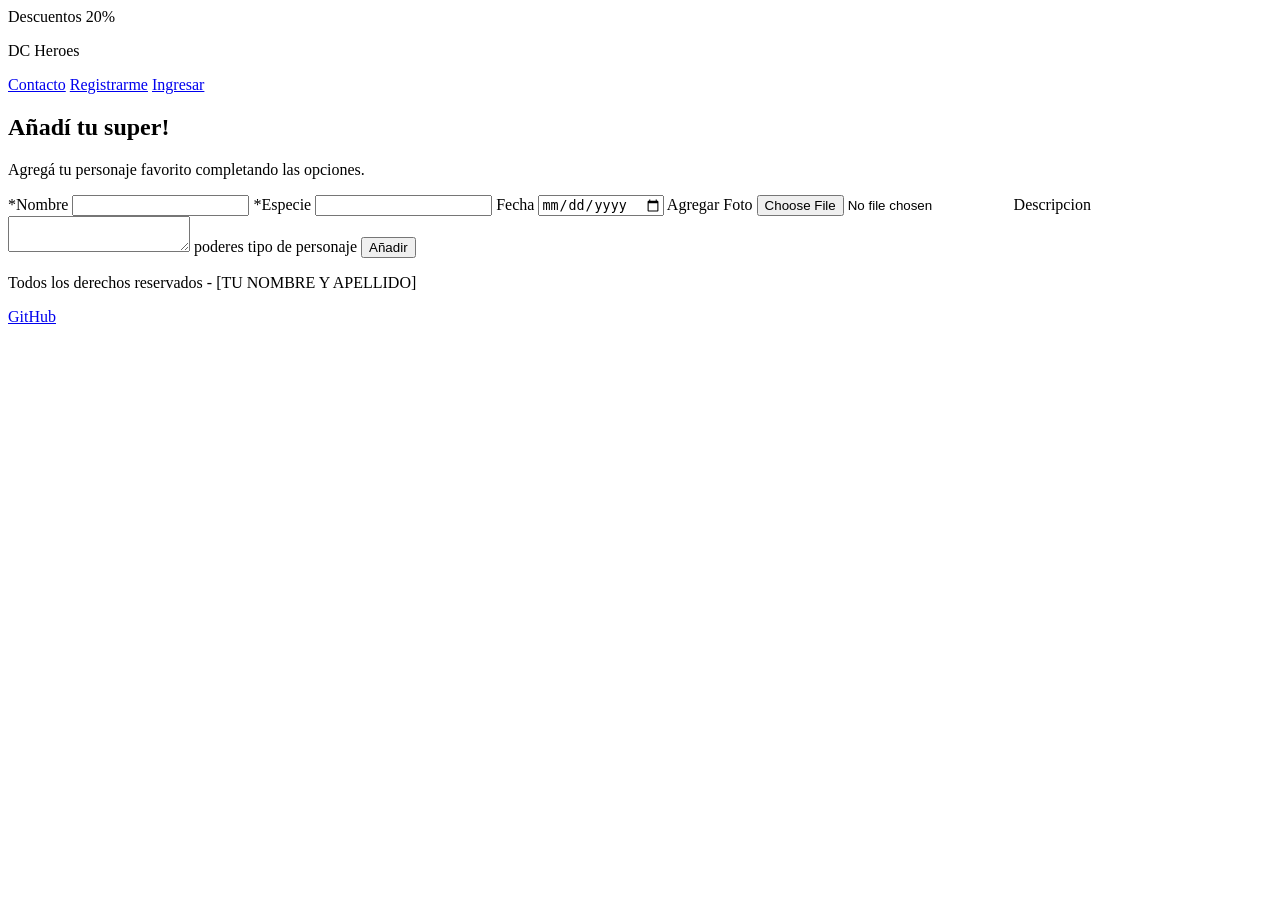
==== formularios.html @ 74b039d5 "feat: implementar formulario accesible con metodo POST Closes #5" ====
<!doctype html>
<html lang="es">
  <head>
    <meta charset="UTF-8" />
    <meta name="viewport" content="width=device-width, initial-scale=1.0" />
    <title>DC Heroes — Añadí tu super | Programación II</title>
    <link rel="preconnect" href="https://fonts.googleapis.com" />
    <link rel="preconnect" href="https://fonts.gstatic.com" crossorigin />
    <link
      href="https://fonts.googleapis.com/css2?family=Inter:wght@300;700&family=Karla&family=Roboto:wght@400;700&display=swap"
      rel="stylesheet"
    />
    <link rel="stylesheet" href="css/formularios.css" />
  </head>

  <body>
    <!--
      Plantilla guía — Completá el markup según el frame «Añadir» de Figma.
      Recordá: los tests automáticos sólo miran este archivo y css/formularios.css.
    -->
    <div class="page-shell">
      <div class="top-bar">Descuentos 20%</div>

      <header class="brand-header">
        <p class="brand-title">DC Heroes</p>
      </header>

      <nav class="main-nav" aria-label="Principal">
        <a href="#">Contacto</a>
        <a href="#">Registrarme</a>
        <a href="#">Ingresar</a>
      </nav>

      <main class="page-main">
        <!-- TODO: envolver el formulario en <form method="post" action="#"> -->
        <!-- TODO: título «Añadí tu super!» y texto guía de la maqueta -->
        <!-- TODO: campos Nombre (*), Especie (*), Fecha, Foto, Descripción -->
        <!-- TODO: fieldset Poderes con 4 checkboxes -->
        <!-- TODO: fieldset Tipo de personaje con radios name="tipo-personaje" -->
        <!-- TODO: botón <button type="submit">Añadir</button> -->
        <form method="post" action="#">
          <h2>Añadí tu super!</h2>
          <p>Agregá tu personaje favorito completando las opciones.</p>
          <label for="nombre">*Nombre</label>
          <input type="text" id="nombre" name="nombre">
          <label for="especie">*Especie</label>
          <input type="text" id="especie" name="especie">
          <label for="fecha">Fecha</label> 
          <input type="date" id="fecha" name="fecha">
          <label for="foto">Agregar Foto</label> 
          <input type="file" id="foto" name="foto">
          <label for="descripcion">Descripcion</label>
          <textarea id="descripcion" name="descripcion"></textarea>

          <label for="poderes">poderes</label>

          <label for="tipodepersonaje">tipo de personaje</label>
          
          <button type="submit">Añadir</button>

        </form>
      </main>

      <footer class="site-footer">
        <p>Todos los derechos reservados - [TU NOMBRE Y APELLIDO]</p>
        <a href="https://github.com/" class="footer-github">GitHub</a>
      </footer>

    </div>
  </body>
</html>
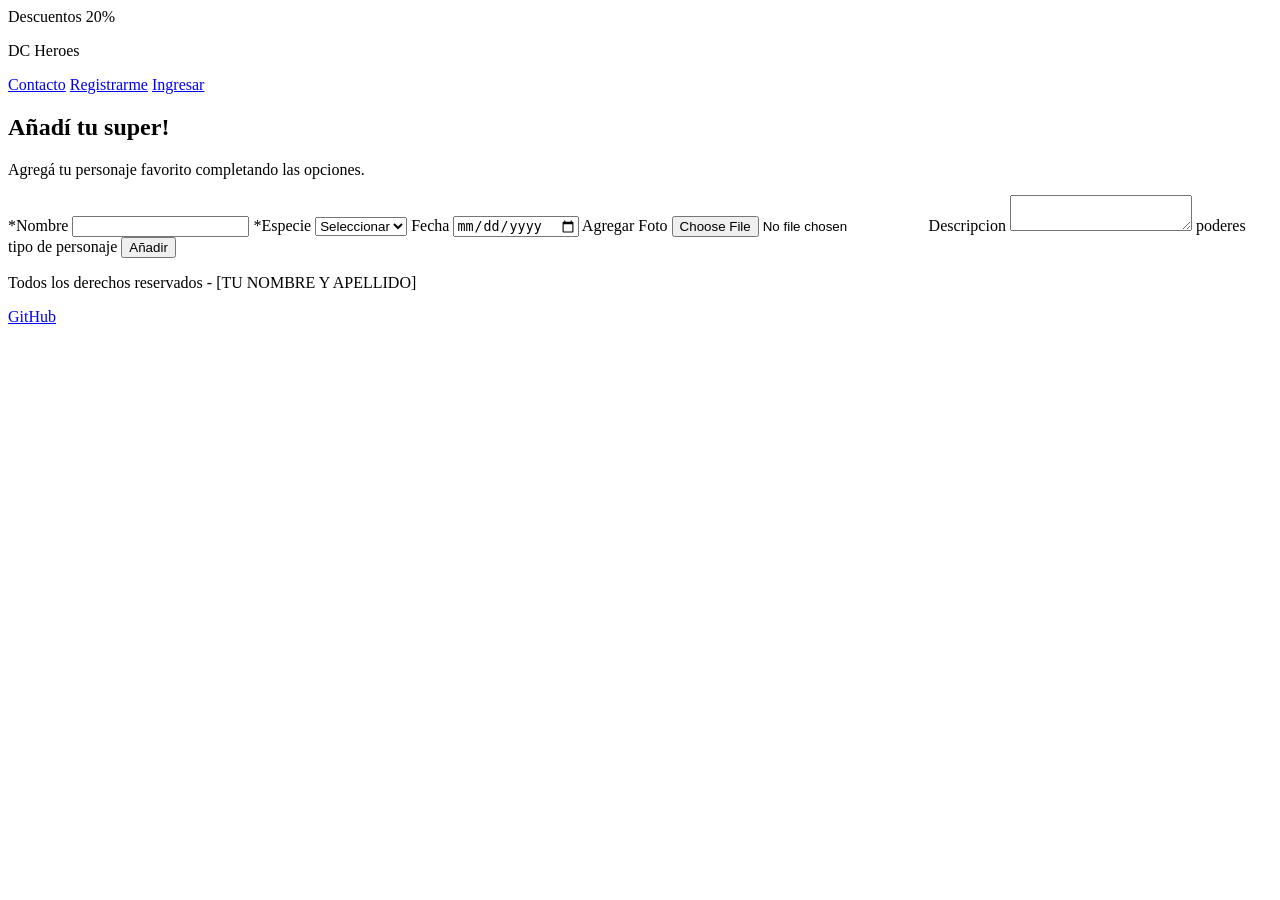
==== commit c57a9dfc: "feat: agregar campos obligatorios nombre y especie Closes #6" ====
--- a/formularios.html
+++ b/formularios.html
@@ -42,9 +42,14 @@
           <h2>Añadí tu super!</h2>
           <p>Agregá tu personaje favorito completando las opciones.</p>
           <label for="nombre">*Nombre</label>
-          <input type="text" id="nombre" name="nombre">
+          <input type="text" id="nombre" name="nombre" required>
           <label for="especie">*Especie</label>
-          <input type="text" id="especie" name="especie">
+          <select id="especie" name="especie" required>
+           <option value="">Seleccionar</option>
+           <option value="humano">Humano</option>
+           <option value="alienigena">Alienígena</option>
+           <option value="robot">Robot</option>
+          </select>
           <label for="fecha">Fecha</label> 
           <input type="date" id="fecha" name="fecha">
           <label for="foto">Agregar Foto</label> 
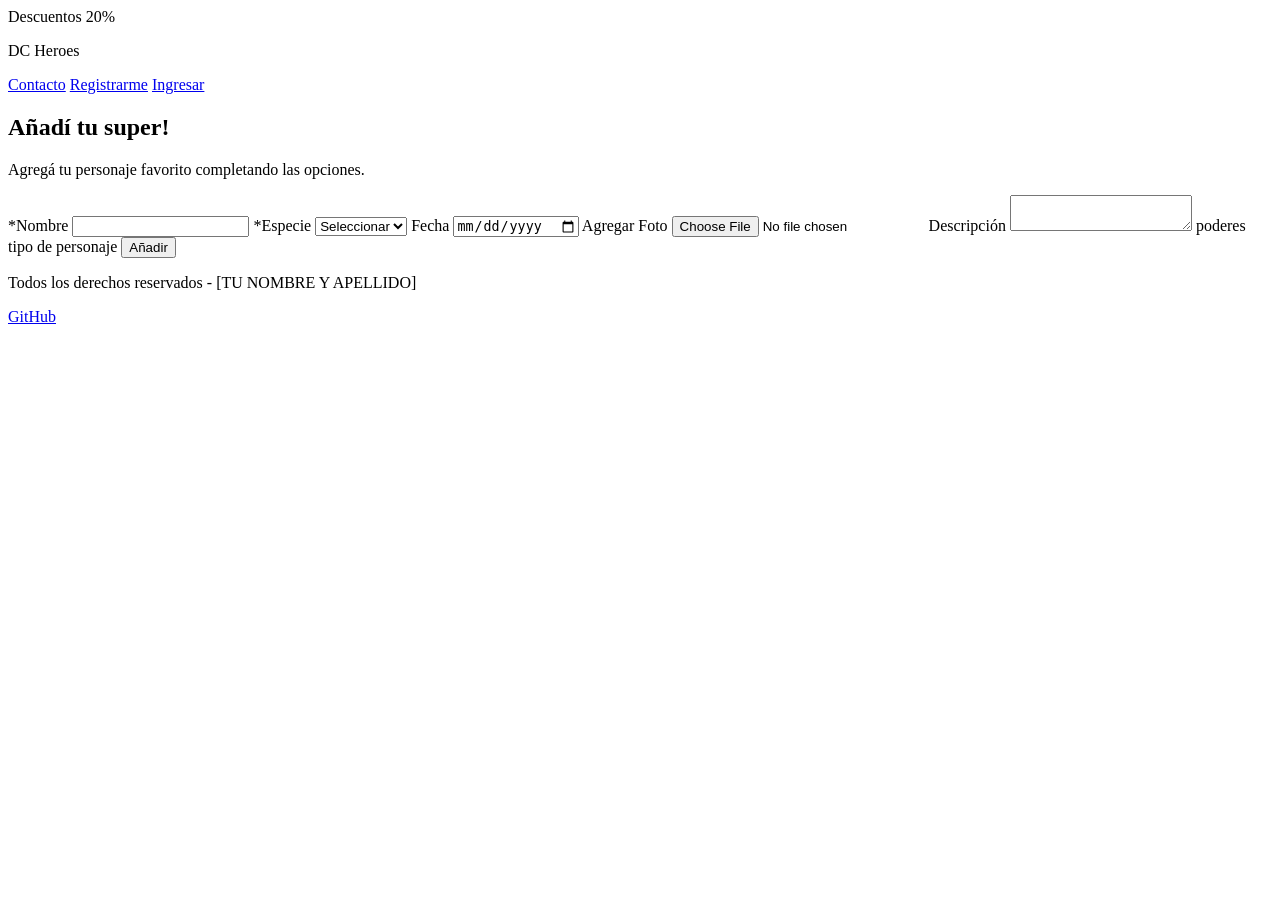
==== commit bf952231: "feat: agregar controles HTML5 fecha, archivo y descripcion Closes #7" ====
--- a/formularios.html
+++ b/formularios.html
@@ -53,8 +53,8 @@
           <label for="fecha">Fecha</label> 
           <input type="date" id="fecha" name="fecha">
           <label for="foto">Agregar Foto</label> 
-          <input type="file" id="foto" name="foto">
-          <label for="descripcion">Descripcion</label>
+          <input type="file" id="foto" name="foto" accept="image/*">
+          <label for="descripcion">Descripción</label>
           <textarea id="descripcion" name="descripcion"></textarea>
 
           <label for="poderes">poderes</label>
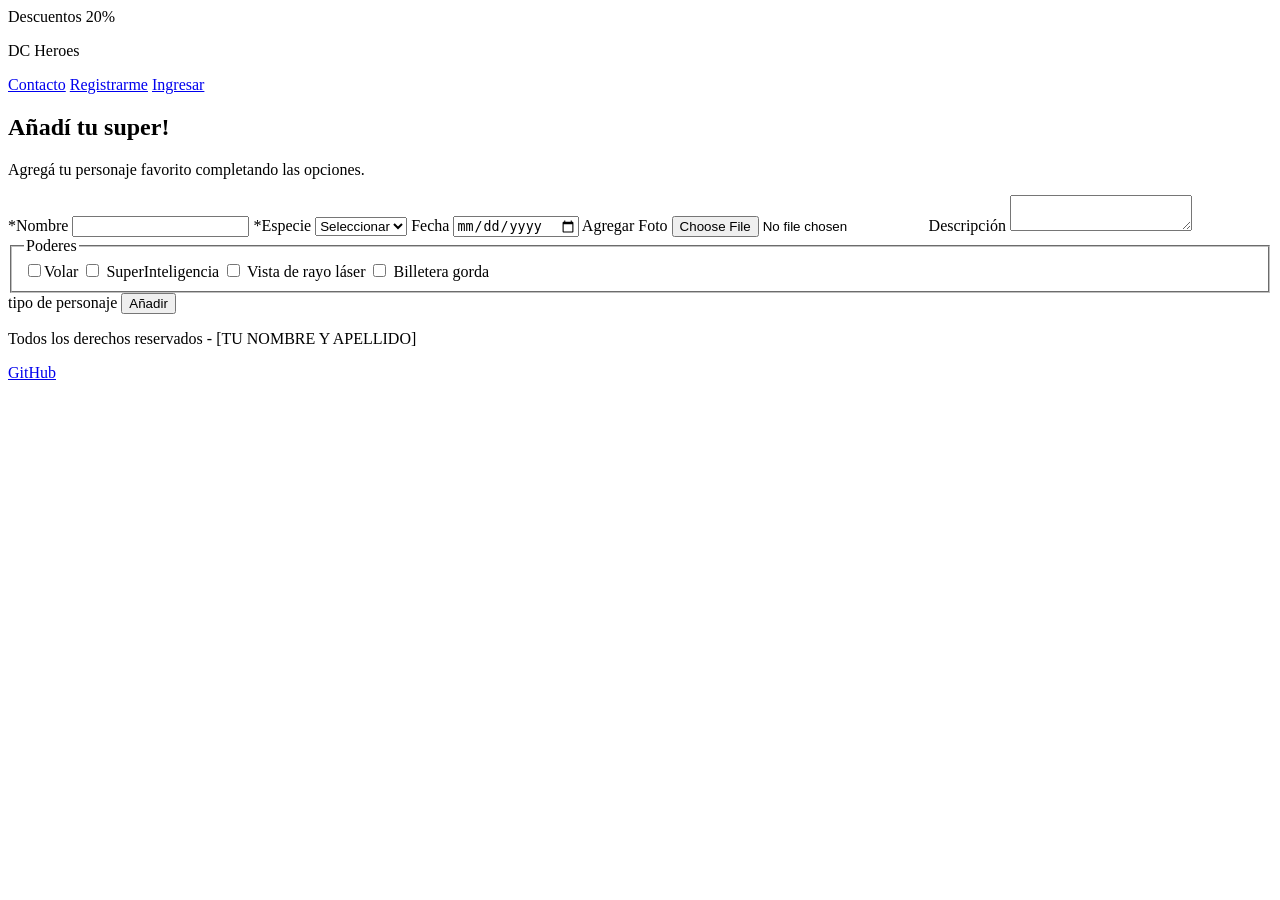
==== commit 03af205e: "feat: agregar fieldset de poderes con checkboxes Closes #8" ====
--- a/formularios.html
+++ b/formularios.html
@@ -57,7 +57,28 @@
           <label for="descripcion">Descripción</label>
           <textarea id="descripcion" name="descripcion"></textarea>
 
-          <label for="poderes">poderes</label>
+          <fieldset>
+            <legend>Poderes</legend>
+            <label>
+              <input type="checkbox" name="poderes" value="volar">Volar
+            </label>
+            
+            <label>
+              <input type="checkbox" name="poderes" value="superinteligencia">
+              SuperInteligencia
+            </label>
+            
+            <label>
+              <input type="checkbox" name="poderes" value="rayolaser">
+              Vista de rayo láser
+            </label>
+            
+            <label>
+              <input type="checkbox" name="poderes" value="billetera">
+              Billetera gorda
+            </label>
+          
+          </fieldset>
 
           <label for="tipodepersonaje">tipo de personaje</label>
           
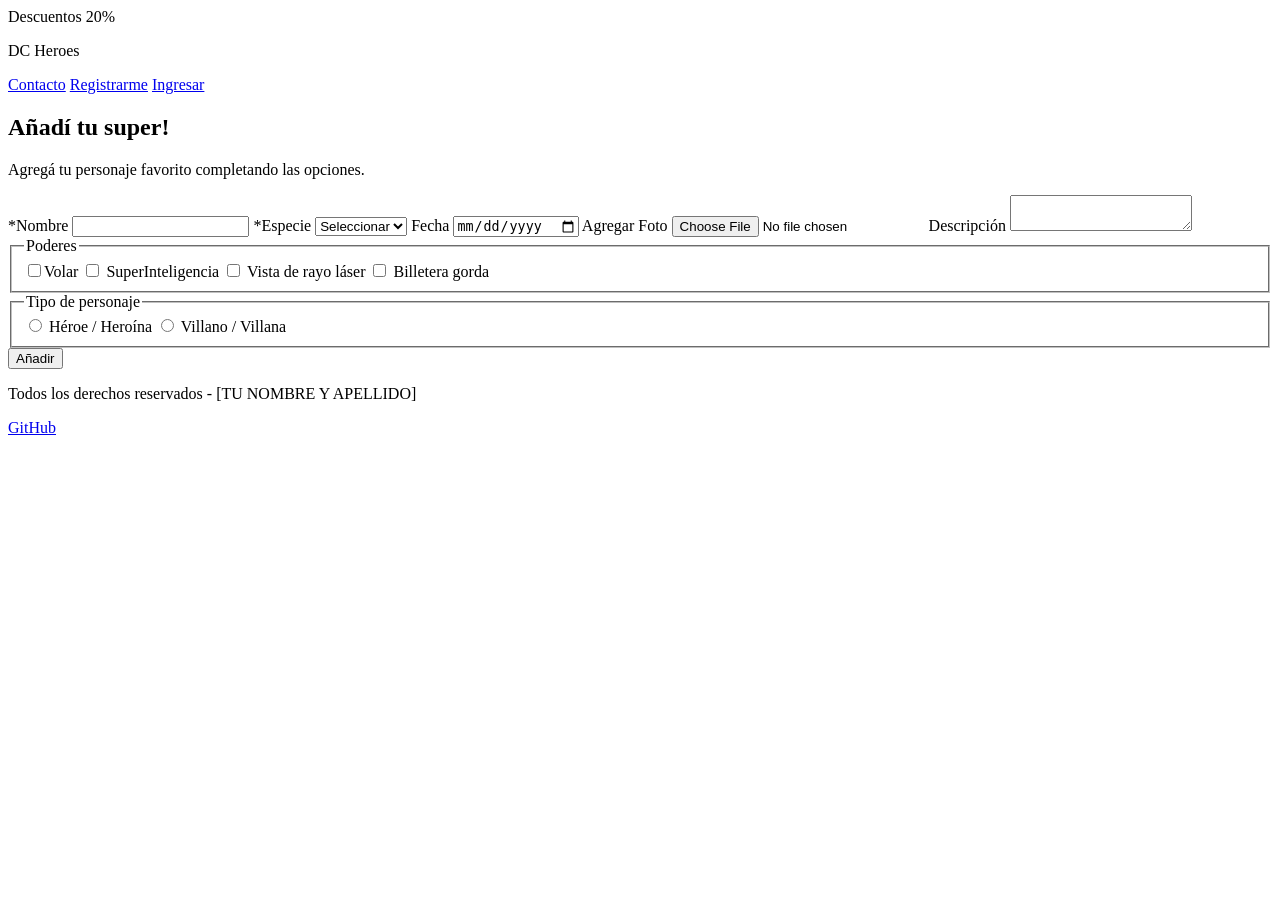
==== commit 951872a0: "feat: agregar radios para tipo de personaje Closes #9" ====
--- a/formularios.html
+++ b/formularios.html
@@ -80,7 +80,19 @@
           
           </fieldset>
 
-          <label for="tipodepersonaje">tipo de personaje</label>
+          <fieldset>
+            <legend>Tipo de personaje</legend>
+            <label>
+              <input type="radio" name="tipo-personaje" value="heroe">
+              Héroe / Heroína
+            </label>
+            
+            <label>
+              <input type="radio" name="tipo-personaje" value="villano">
+              Villano / Villana
+            </label>
+          
+          </fieldset>
           
           <button type="submit">Añadir</button>
 
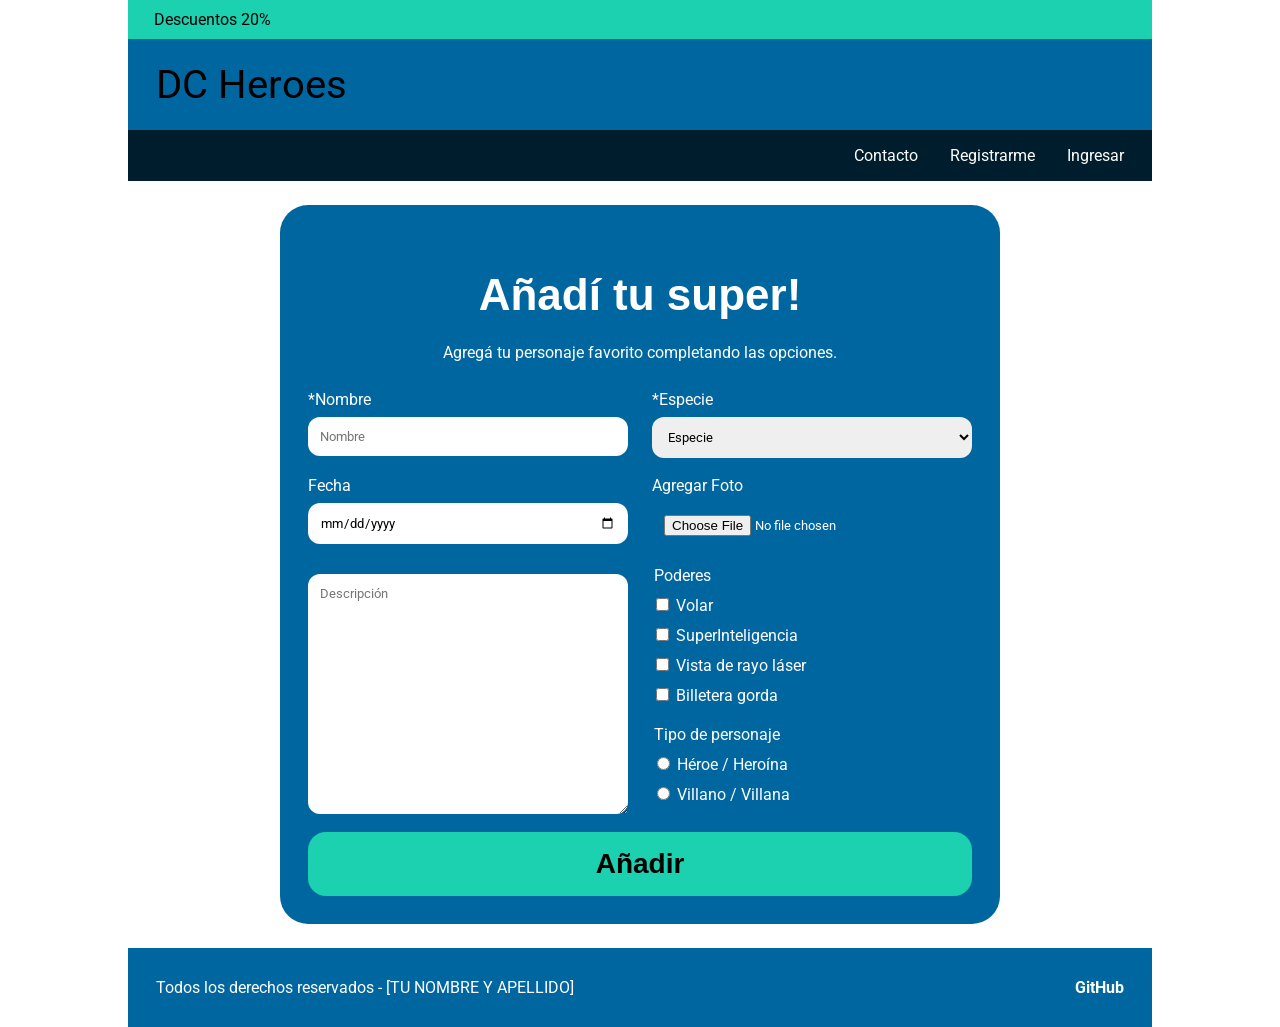
==== commit 943ac5d1: "style: ajustar layout del formulario segun figma Closes #11" ====
--- a/formularios.html
+++ b/formularios.html
@@ -41,62 +41,57 @@
         <form method="post" action="#">
           <h2>Añadí tu super!</h2>
           <p>Agregá tu personaje favorito completando las opciones.</p>
-          <label for="nombre">*Nombre</label>
-          <input type="text" id="nombre" name="nombre" required>
-          <label for="especie">*Especie</label>
-          <select id="especie" name="especie" required>
-           <option value="">Seleccionar</option>
-           <option value="humano">Humano</option>
-           <option value="alienigena">Alienígena</option>
-           <option value="robot">Robot</option>
-          </select>
-          <label for="fecha">Fecha</label> 
-          <input type="date" id="fecha" name="fecha">
-          <label for="foto">Agregar Foto</label> 
-          <input type="file" id="foto" name="foto" accept="image/*">
-          <label for="descripcion">Descripción</label>
-          <textarea id="descripcion" name="descripcion"></textarea>
 
-          <fieldset>
-            <legend>Poderes</legend>
-            <label>
-              <input type="checkbox" name="poderes" value="volar">Volar
-            </label>
-            
-            <label>
-              <input type="checkbox" name="poderes" value="superinteligencia">
-              SuperInteligencia
-            </label>
-            
-            <label>
-              <input type="checkbox" name="poderes" value="rayolaser">
-              Vista de rayo láser
-            </label>
-            
-            <label>
-              <input type="checkbox" name="poderes" value="billetera">
-              Billetera gorda
-            </label>
-          
-          </fieldset>
+          <div class="campo">
+            <label for="nombre">*Nombre</label>
+            <input type="text" id="nombre" name="nombre" placeholder="Nombre" required>
+          </div>
 
-          <fieldset>
-            <legend>Tipo de personaje</legend>
-            <label>
-              <input type="radio" name="tipo-personaje" value="heroe">
-              Héroe / Heroína
-            </label>
-            
-            <label>
-              <input type="radio" name="tipo-personaje" value="villano">
-              Villano / Villana
-            </label>
-          
-          </fieldset>
-          
+          <div class="campo">
+            <label for="especie">*Especie</label>
+            <select id="especie" name="especie" required>
+              <option value="">Especie</option>
+              <option value="humano">Humano</option>
+              <option value="alienigena">Alienígena</option>
+              <option value="robot">Robot</option>
+            </select>
+          </div>
+
+          <div class="campo">
+            <label for="fecha">Fecha</label>
+            <input type="date" id="fecha" name="fecha">
+          </div>
+
+          <div class="campo">
+            <label for="foto">Agregar Foto</label>
+            <input type="file" id="foto" name="foto" accept="image/*">
+          </div>
+
+          <div class="campo descripcion">
+            <label for="descripcion"></label>
+            <textarea id="descripcion" name="descripcion" placeholder="Descripción"></textarea>
+          </div>
+
+          <div class="opciones">
+            <fieldset>
+              <legend>Poderes</legend>
+
+              <label><input type="checkbox" name="poderes" value="volar"> Volar</label>
+              <label><input type="checkbox" name="poderes" value="superinteligencia"> SuperInteligencia</label>
+              <label><input type="checkbox" name="poderes" value="rayolaser"> Vista de rayo láser</label>
+              <label><input type="checkbox" name="poderes" value="billetera"> Billetera gorda</label>
+            </fieldset>
+
+            <fieldset>
+              <legend>Tipo de personaje</legend>
+
+              <label><input type="radio" name="tipo-personaje" value="heroe"> Héroe / Heroína</label>
+              <label><input type="radio" name="tipo-personaje" value="villano"> Villano / Villana</label>
+            </fieldset>
+          </div>
+
           <button type="submit">Añadir</button>
-
-        </form>
+      </form>
       </main>
 
       <footer class="site-footer">
--- a/css/formularios.css
+++ b/css/formularios.css
@@ -0,0 +1,166 @@
+/* TODO: replicá tipografías, colores y layout del frame «Añadir» (Figma). */
+/* Recordá usar display flex o grid, border-radius y padding/gap (lo piden los tests). */
+
+*,
+*::before,
+*::after {
+  box-sizing: border-box;
+}
+
+body {
+  margin: 0;
+  font-family: "Roboto", system-ui, sans-serif;
+}
+
+a {
+  color: inherit;
+}
+
+.page-shell {
+  max-width: 1024px;
+  margin: 0 auto;
+  min-height: 100vh;
+  display: flex;
+  flex-direction: column;
+}
+
+.top-bar {
+  background: #1cd1b0;
+  padding: 10px 26px;
+}
+
+.brand-header {
+  background: #00669f;
+  padding: 22px 28px;
+}
+
+.brand-title {
+  margin: 0;
+  font-size: 40px;
+}
+
+.main-nav {
+  background: #001d2d;
+  color: #fff;
+  display: flex;
+  justify-content: flex-end;
+  gap: 32px;
+  padding: 16px 28px;
+}
+
+.main-nav a {
+  text-decoration: none;
+}
+
+.page-main {
+  flex: 1;
+  padding: 24px 16px;
+}
+
+.placeholder-copy {
+  max-width: 640px;
+  line-height: 1.5;
+}
+
+.site-footer {
+  background: #00669f;
+  color: #fff;
+  display: flex;
+  justify-content: space-between;
+  align-items: center;
+  padding: 14px 28px;
+}
+
+.footer-github {
+  font-weight: 700;
+  text-decoration: none;
+  color: inherit;
+}
+
+.footer-github:hover {
+  text-decoration: underline;
+}
+
+form {
+  background: #00669f;
+  color: #fff;
+  max-width: 720px;
+  margin: 0 auto;
+  padding: 28px;
+  border-radius: 28px;
+  display: grid;
+  grid-template-columns: 1fr 1fr;
+  gap: 18px 24px;
+}
+
+form h2,
+form > p,
+form button {
+  grid-column: 1 / 3;
+  text-align: center;
+}
+
+form h2 {
+  font-family: "Inter", sans-serif;
+  font-size: 44px;
+  font-weight: 700;
+}
+form h2 {
+  margin-bottom: 5px;
+}
+
+form > p {
+  margin-top: 0;
+  margin-bottom: 10px;
+}
+
+.campo {
+  display: flex;
+  flex-direction: column;
+  gap: 8px;
+}
+
+.descripcion {
+  grid-column: 1 / 2;
+}
+
+.opciones {
+  grid-column: 2 / 3;
+  display: flex;
+  flex-direction: column;
+  gap: 20px;
+}
+
+form input,
+form select,
+form textarea {
+  border: none;
+  border-radius: 12px;
+  padding: 12px;
+  font-family: inherit;
+}
+
+form textarea {
+  min-height: 240px;
+  resize: vertical;
+}
+
+fieldset {
+  border: none;
+  padding: 0;
+  margin: 0;
+}
+
+fieldset label {
+  display: block;
+  margin-top: 10px;
+}
+
+form button {
+  background: #1cd1b0;
+  border: none;
+  border-radius: 18px;
+  padding: 16px;
+  font-size: 28px;
+  font-weight: 700;
+}
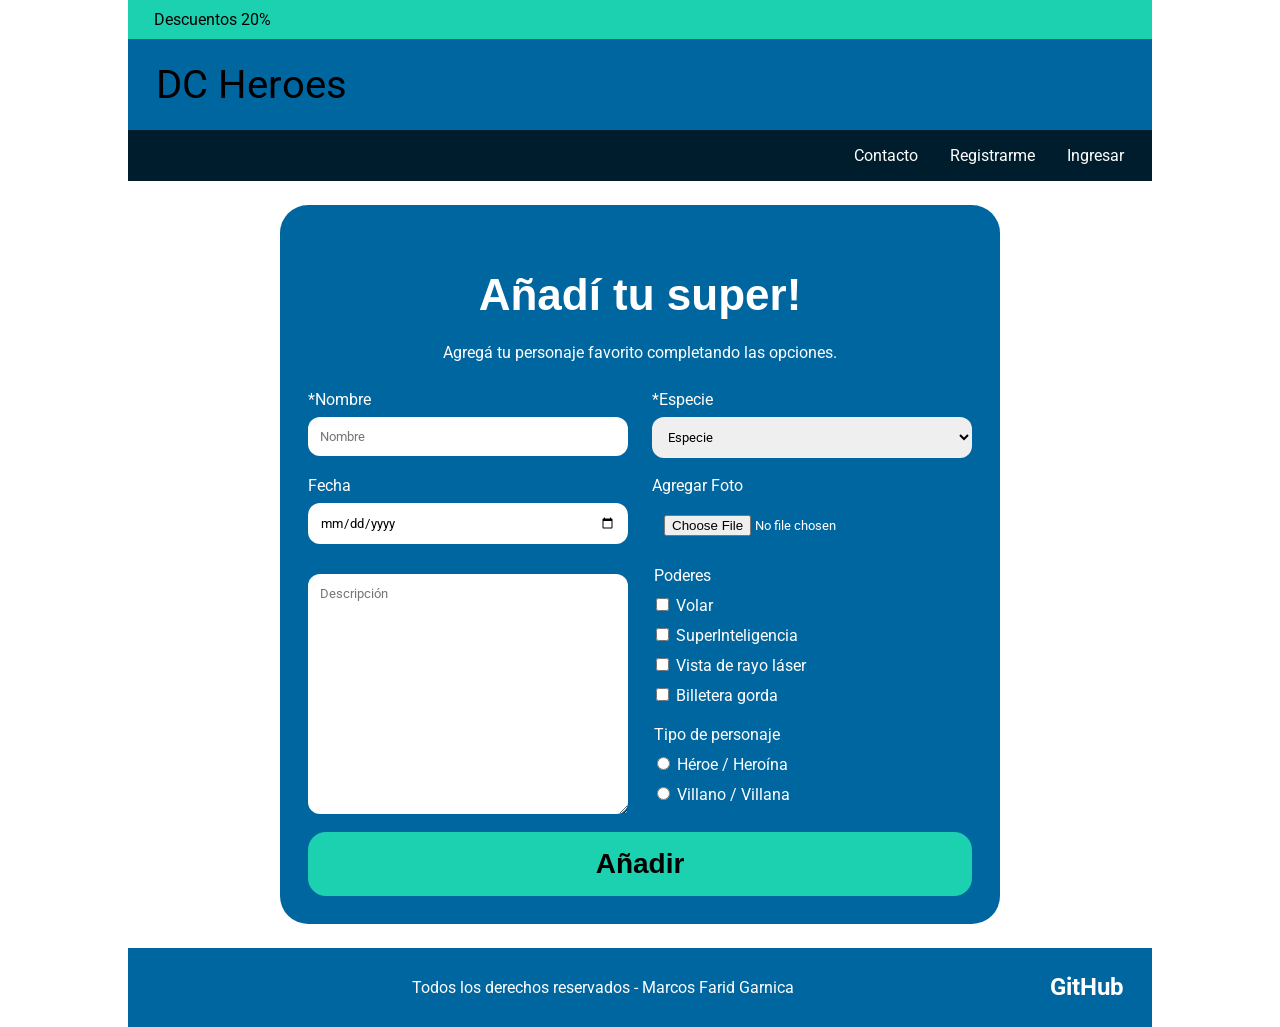
==== commit d622fd19: "style: finalizar fidelidad visual y navegacion desde home Closes #12" ====
--- a/formularios.html
+++ b/formularios.html
@@ -14,10 +14,7 @@
   </head>
 
   <body>
-    <!--
-      Plantilla guía — Completá el markup según el frame «Añadir» de Figma.
-      Recordá: los tests automáticos sólo miran este archivo y css/formularios.css.
-    -->
+    
     <div class="page-shell">
       <div class="top-bar">Descuentos 20%</div>
 
@@ -32,12 +29,7 @@
       </nav>
 
       <main class="page-main">
-        <!-- TODO: envolver el formulario en <form method="post" action="#"> -->
-        <!-- TODO: título «Añadí tu super!» y texto guía de la maqueta -->
-        <!-- TODO: campos Nombre (*), Especie (*), Fecha, Foto, Descripción -->
-        <!-- TODO: fieldset Poderes con 4 checkboxes -->
-        <!-- TODO: fieldset Tipo de personaje con radios name="tipo-personaje" -->
-        <!-- TODO: botón <button type="submit">Añadir</button> -->
+       
         <form method="post" action="#">
           <h2>Añadí tu super!</h2>
           <p>Agregá tu personaje favorito completando las opciones.</p>
@@ -95,7 +87,7 @@
       </main>
 
       <footer class="site-footer">
-        <p>Todos los derechos reservados - [TU NOMBRE Y APELLIDO]</p>
+        <p>Todos los derechos reservados - Marcos Farid Garnica</p>
         <a href="https://github.com/" class="footer-github">GitHub</a>
       </footer>
 
--- a/css/formularios.css
+++ b/css/formularios.css
@@ -1,6 +1,3 @@
-/* TODO: replicá tipografías, colores y layout del frame «Añadir» (Figma). */
-/* Recordá usar display flex o grid, border-radius y padding/gap (lo piden los tests). */
-
 *,
 *::before,
 *::after {
@@ -163,4 +160,26 @@
   padding: 16px;
   font-size: 28px;
   font-weight: 700;
+}
+
+form input:focus,
+form select:focus,
+form textarea:focus {
+  outline: 3px solid #1cd1b0;
+}
+
+form button:hover,
+form button:focus {
+  background: #001d2d;
+  color: #fff;
+  cursor: pointer;
+}
+
+.site-footer p {
+  text-align: center;
+  flex: 1;
+}
+
+.footer-github {
+  font-size: 24px;
 }
